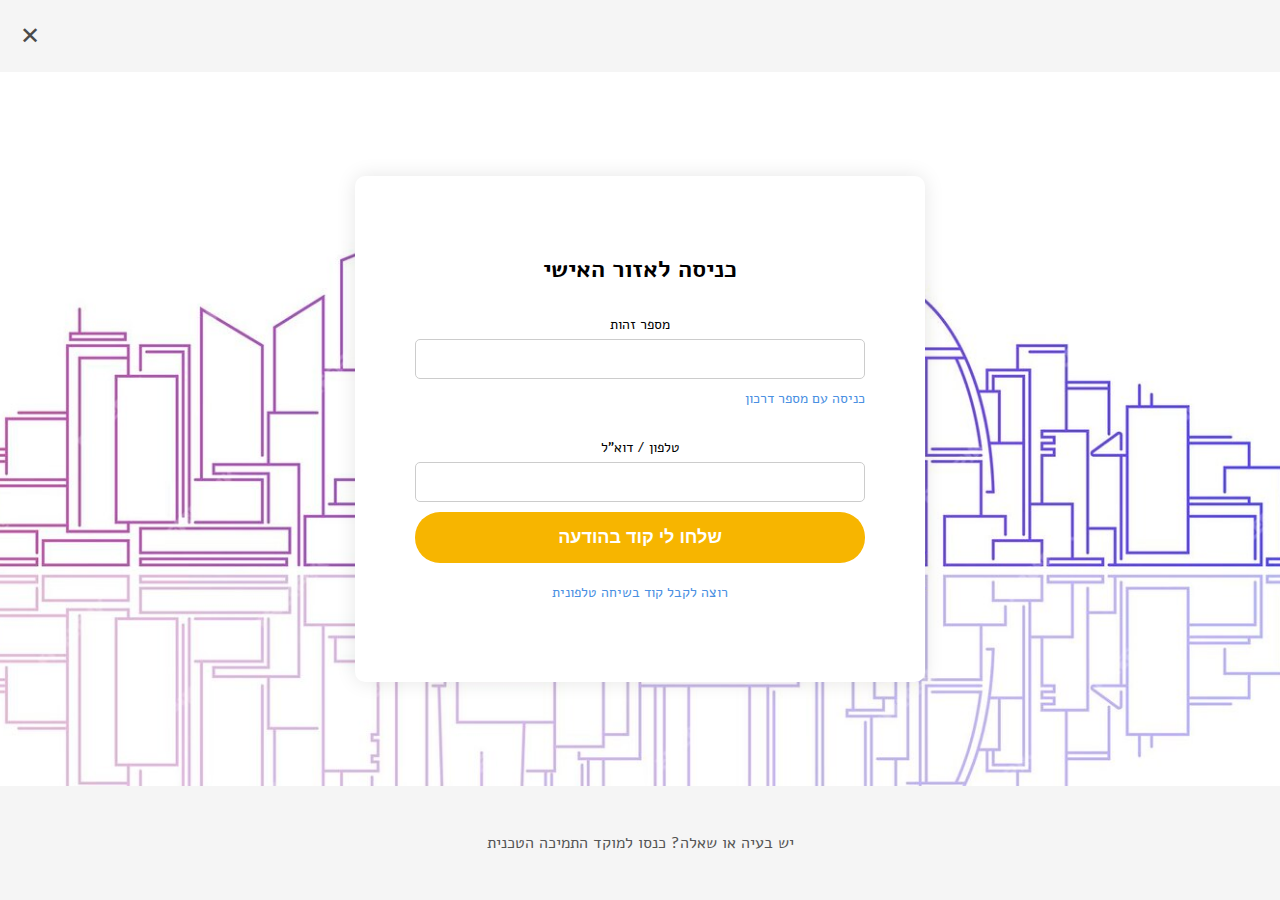
==== index.html @ 807b6fb6 "Rename login_screen.html to index.html" ====
<!DOCTYPE html>
<html lang="he">
<head>
    <meta charset="UTF-8">
    <meta name="viewport" content="width=device-width, initial-scale=1.0">
    <title>כניסה לאזור האישי</title>
    <link rel="stylesheet" href="styles.css">
</head>
<body>
    <div class="container">
        <header>
            <span class="close-button">✕</span>
        </header>
        <main>
            <div class="form-container">
                <h1>כניסה לאזור האישי</h1>
                <img src="images/hand_phone.jpg" alt="App Icon" class="app-icon">
                <form>
                    <label for="id-number">מספר זהות</label>
                    <input type="text" id="id-number" name="id-number">
                    <a href="#" class="alternative-link">כניסה עם מספר דרכון</a>
                    <label for="phone-number">טלפון / דוא"ל</label>
                    <input type="text" id="phone-number" name="phone-number">
                    <button type="submit" class="submit-button">שלחו לי קוד בהודעה</button>
                </form>
                <a href="#" class="phone-code-link">רוצה לקבל קוד בשיחה טלפונית</a>
            </div>
        </main>
        <footer>
            <p>יש בעיה או שאלה? כנסו למוקד התמיכה הטכנית</p>
        </footer>
    </div>
    <script src="script.js"></script>
</body>
</html>
---- styles.css ----
@import url('https://fonts.googleapis.com/css2?family=Alef:wght@400;700&display=swap');

body {
    font-family: 'Alef', sans-serif;
    direction: rtl;
    margin: 0;
    padding: 0;
    background-color: #ffffff;
}

.container {
    width: 100%;
    max-width: 400px;
    margin: 0 auto;
    text-align: center;
    padding: 20px;
    box-sizing: border-box;
}

header {
    display: flex;
    justify-content: flex-end;
    padding: 20px;
    background-color: #f5f5f5;
}

.close-button {
    font-size: 24px;
    cursor: pointer;
    color: #4a4a4a;
}

main {
    display: flex;
    justify-content: center;
    align-items: center;
    height: calc(100vh - 60px);
    padding: 20px;
    box-sizing: border-box;
}

.form-container {
    background-color: white;
    border-radius: 10px;
    box-shadow: 0 0 20px rgba(0, 0, 0, 0.1);
    padding: 40px;
    max-width: 400px;
    width: 100%;
}

h1 {
    font-size: 24px;
    margin-bottom: 20px;
    color: #000000;
    font-weight: 700;
}

.app-icon {
    width: 100px;
    margin: 20px auto;
    display: block;
}

form {
    display: flex;
    flex-direction: column;
    width: 100%;
}

label {
    margin: 10px 0 5px;
    font-size: 14px;
    color: #000000;
    font-weight: 400;
}

input[type="text"] {
    width: 100%;
    padding: 10px;
    margin-bottom: 10px;
    border: 1px solid #ccc;
    border-radius: 5px;
    box-sizing: border-box;
    font-size: 16px;
}

.alternative-link {
    color: #4a90e2;
    text-decoration: none;
    margin-bottom: 20px;
    align-self: flex-start;
    font-size: 14px;
    font-weight: 400;
}

.submit-button {
    background-color: #f7b500;
    color: white;
    border: none;
    border-radius: 25px;
    padding: 15px;
    cursor: pointer;
    font-size: 18px;
    font-weight: 700;
    margin-bottom: 20px;
}

.phone-code-link {
    color: #4a90e2;
    text-decoration: none;
    display: block;
    margin-bottom: 20px;
    font-size: 14px;
    font-weight: 400;
}

footer {
    background-color: #f5f5f5;
    padding: 20px;
    text-align: center;
    font-size: 14px;
    color: #555;
    font-weight: 400;
}

/* Media Queries for Responsive Design */
@media (min-width: 768px) {
    .container {
        max-width: none;
        width: 100%;
        height: 100vh;
        padding: 0;
        display: flex;
        flex-direction: column;
        justify-content: space-between;
    }

    main {
        height: 100%;
        padding: 0;
        background-image: url('images/city_background.jpg'); /* Link to the background image */
        background-size: cover;
        background-position: center;
    }

    .form-container {
        max-width: 450px;
        padding: 60px;
        background-color: white;
        border-radius: 10px;
        box-shadow: 0 0 20px rgba(0, 0, 0, 0.1);
    }

    .app-icon {
        display: none;
    }

    footer {
        font-size: 16px;
        padding: 30px;
    }
}
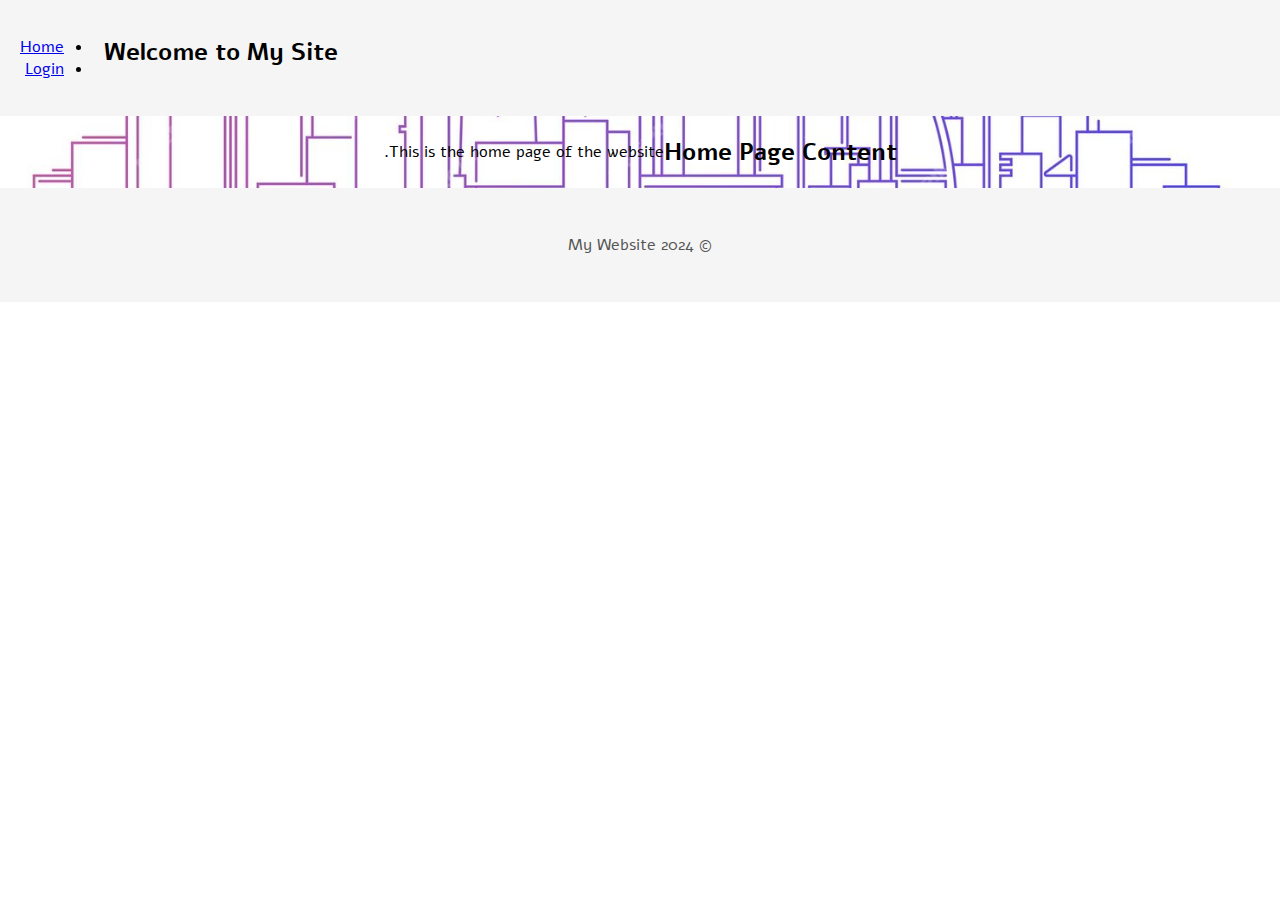
==== commit e0947ebd: "Reorganize project with homepage and login page" ====
--- a/index.html
+++ b/index.html
@@ -1,35 +1,27 @@
 <!DOCTYPE html>
-<html lang="he">
+<html lang="en">
 <head>
     <meta charset="UTF-8">
     <meta name="viewport" content="width=device-width, initial-scale=1.0">
-    <title>כניסה לאזור האישי</title>
+    <title>Home Page</title>
     <link rel="stylesheet" href="styles.css">
 </head>
 <body>
-    <div class="container">
-        <header>
-            <span class="close-button">✕</span>
-        </header>
-        <main>
-            <div class="form-container">
-                <h1>כניסה לאזור האישי</h1>
-                <img src="images/hand_phone.jpg" alt="App Icon" class="app-icon">
-                <form>
-                    <label for="id-number">מספר זהות</label>
-                    <input type="text" id="id-number" name="id-number">
-                    <a href="#" class="alternative-link">כניסה עם מספר דרכון</a>
-                    <label for="phone-number">טלפון / דוא"ל</label>
-                    <input type="text" id="phone-number" name="phone-number">
-                    <button type="submit" class="submit-button">שלחו לי קוד בהודעה</button>
-                </form>
-                <a href="#" class="phone-code-link">רוצה לקבל קוד בשיחה טלפונית</a>
-            </div>
-        </main>
-        <footer>
-            <p>יש בעיה או שאלה? כנסו למוקד התמיכה הטכנית</p>
-        </footer>
-    </div>
-    <script src="script.js"></script>
+    <header>
+        <h1>Welcome to My Site</h1>
+        <nav>
+            <ul>
+                <li><a href="index.html">Home</a></li>
+                <li><a href="login.html">Login</a></li>
+            </ul>
+        </nav>
+    </header>
+    <main>
+        <h2>Home Page Content</h2>
+        <p>This is the home page of the website.</p>
+    </main>
+    <footer>
+        <p>&copy; 2024 My Website</p>
+    </footer>
 </body>
 </html>
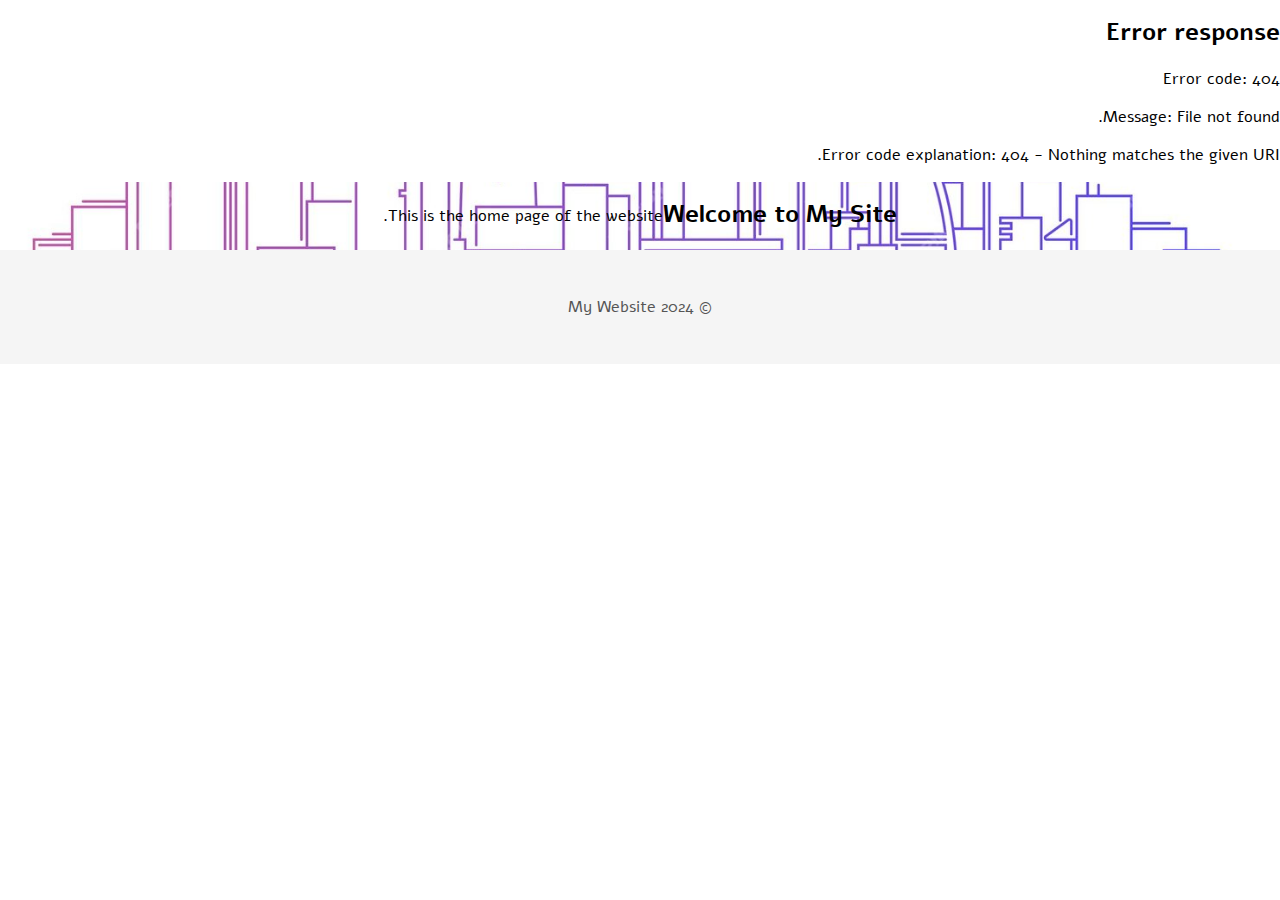
==== commit 8af25370: "Add responsive navbar with scroll effect" ====
--- a/index.html
+++ b/index.html
@@ -7,21 +7,14 @@
     <link rel="stylesheet" href="styles.css">
 </head>
 <body>
-    <header>
+    <div id="navbar"></div>
+    <main>
         <h1>Welcome to My Site</h1>
-        <nav>
-            <ul>
-                <li><a href="index.html">Home</a></li>
-                <li><a href="login.html">Login</a></li>
-            </ul>
-        </nav>
-    </header>
-    <main>
-        <h2>Home Page Content</h2>
         <p>This is the home page of the website.</p>
     </main>
     <footer>
         <p>&copy; 2024 My Website</p>
     </footer>
+    <script src="script.js"></script>
 </body>
 </html>
